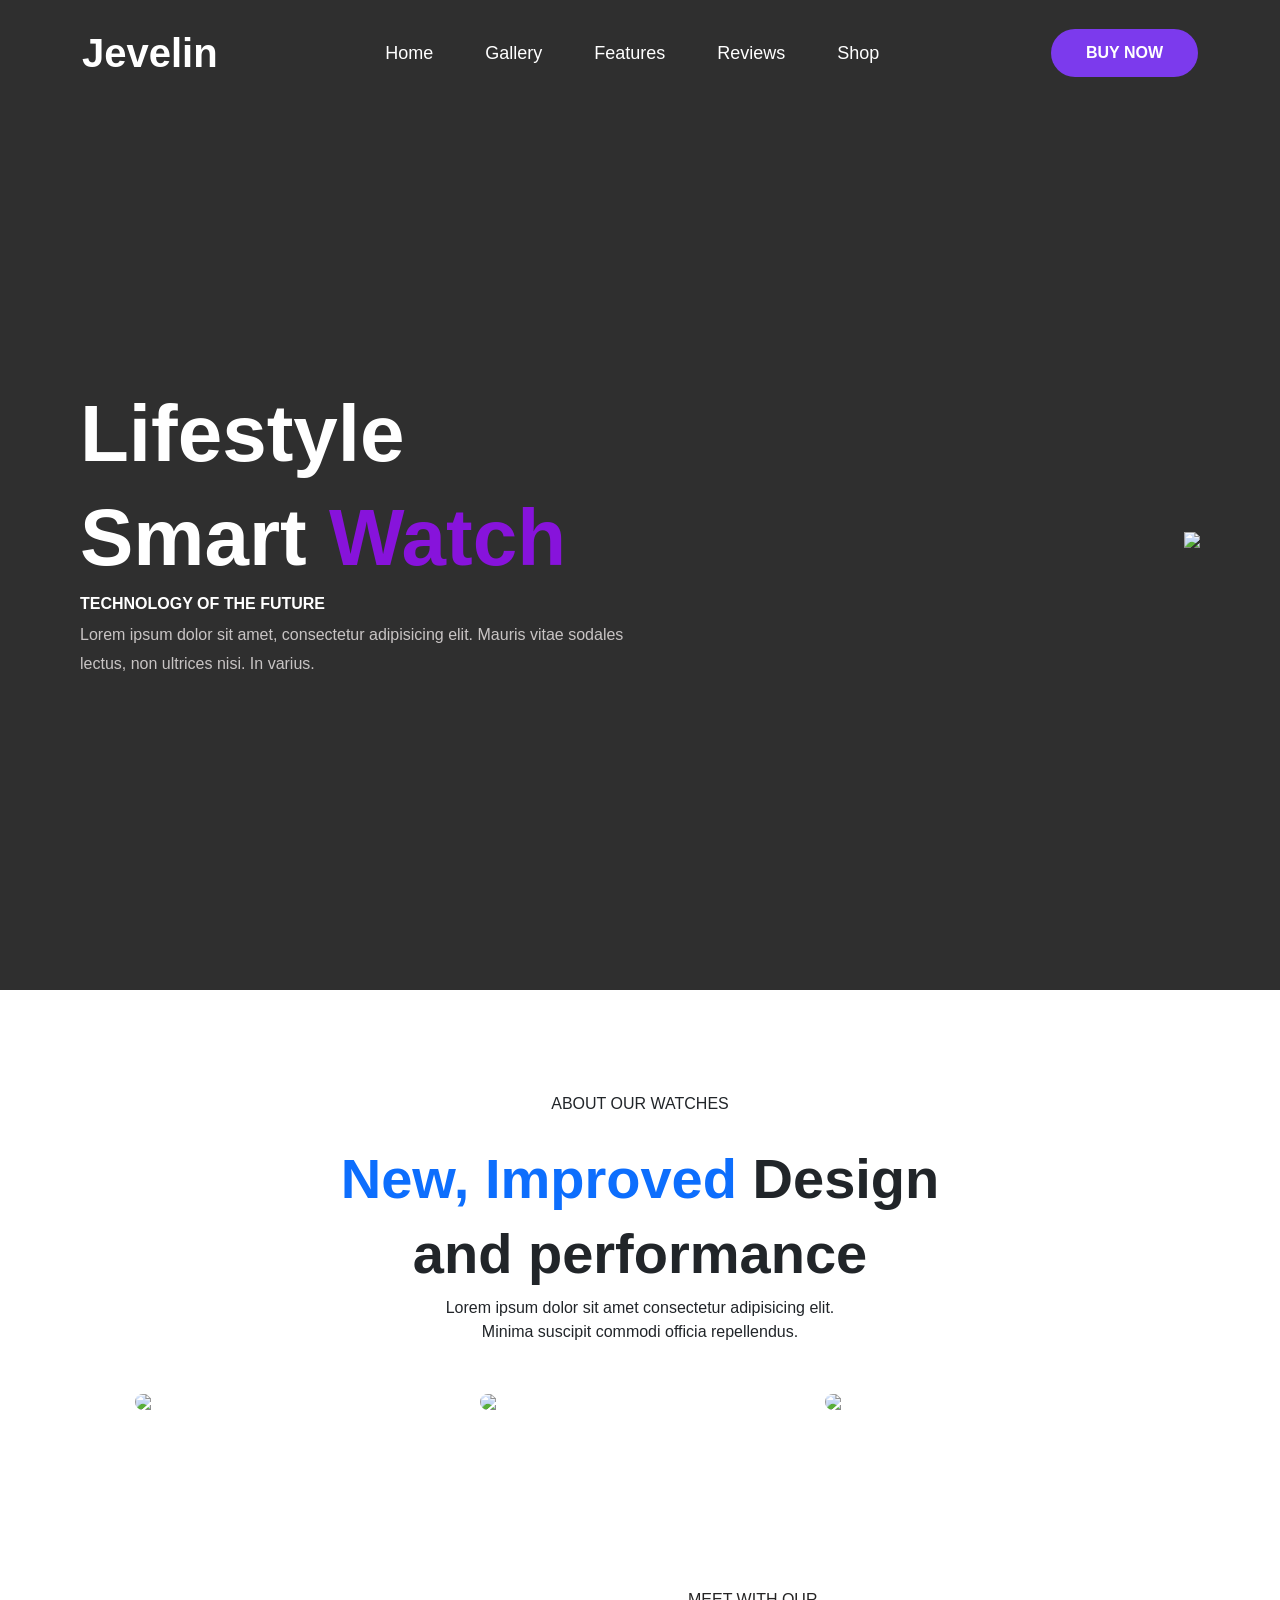
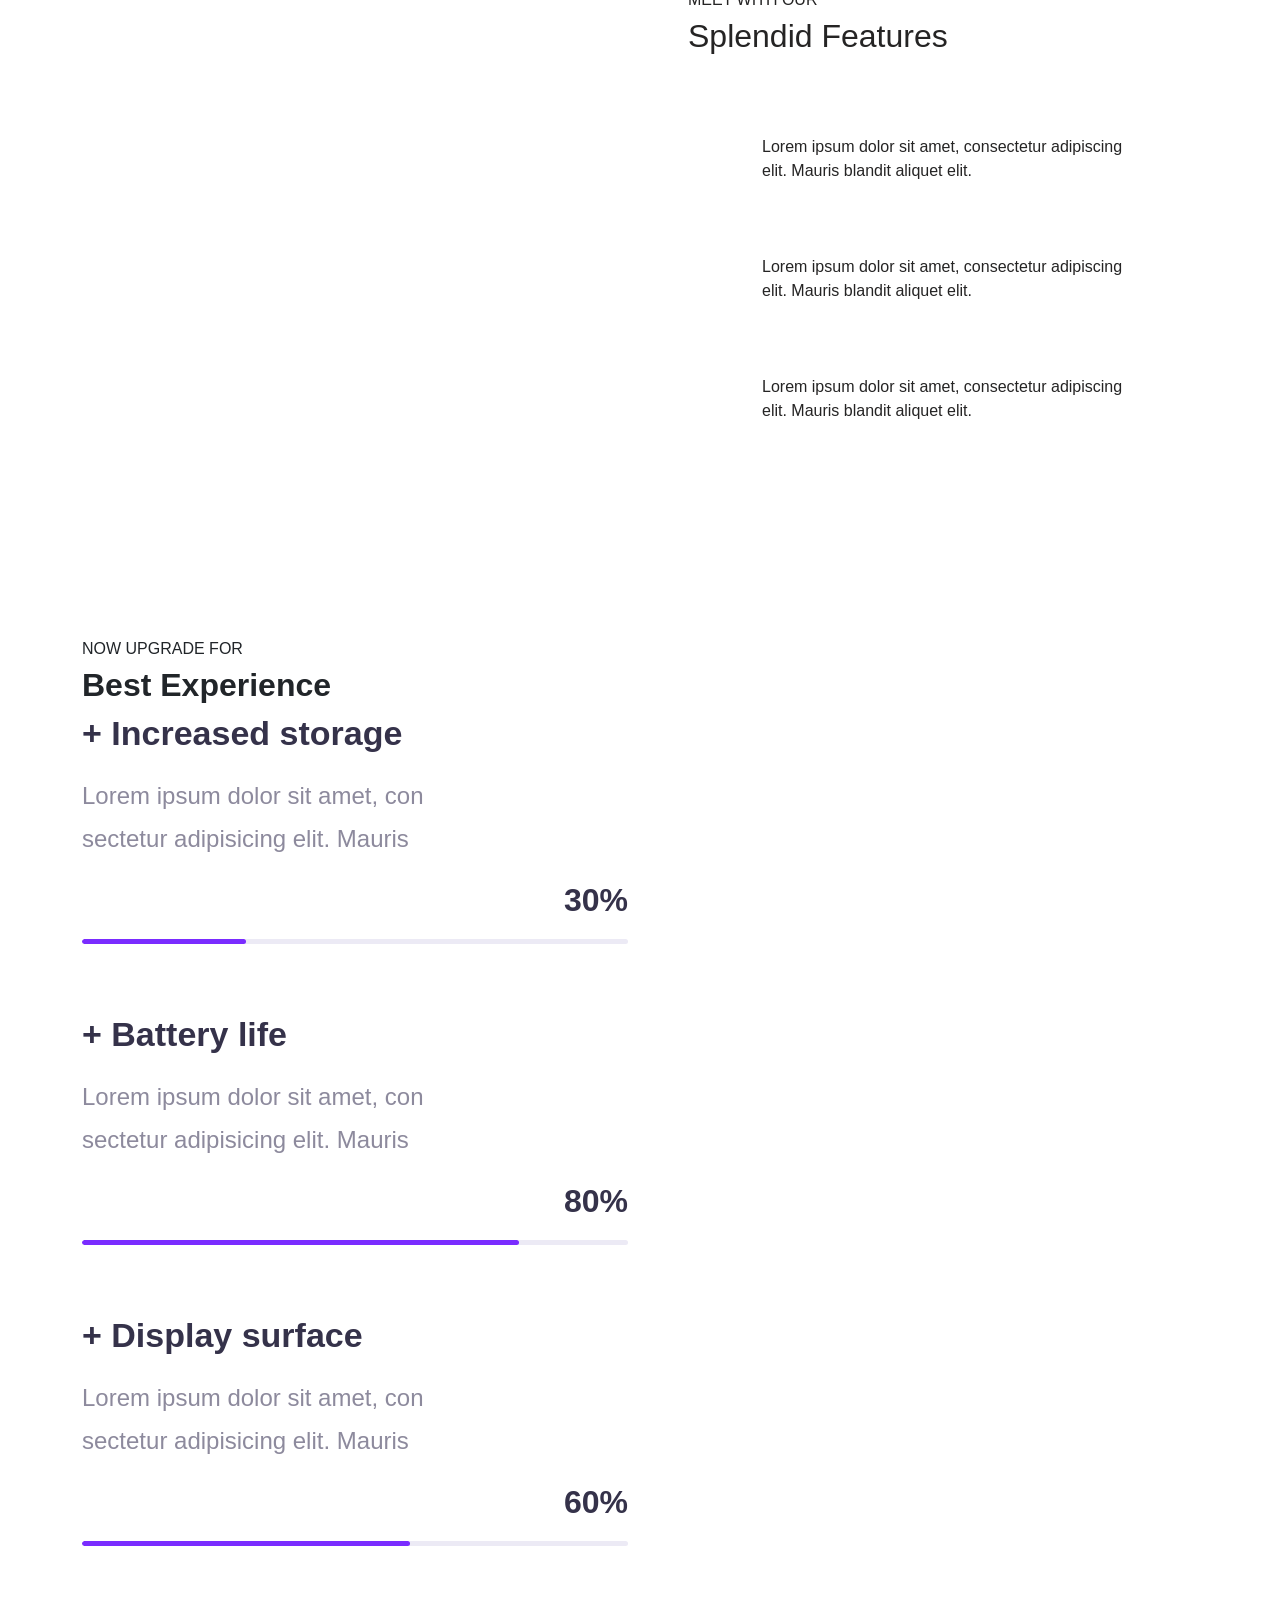
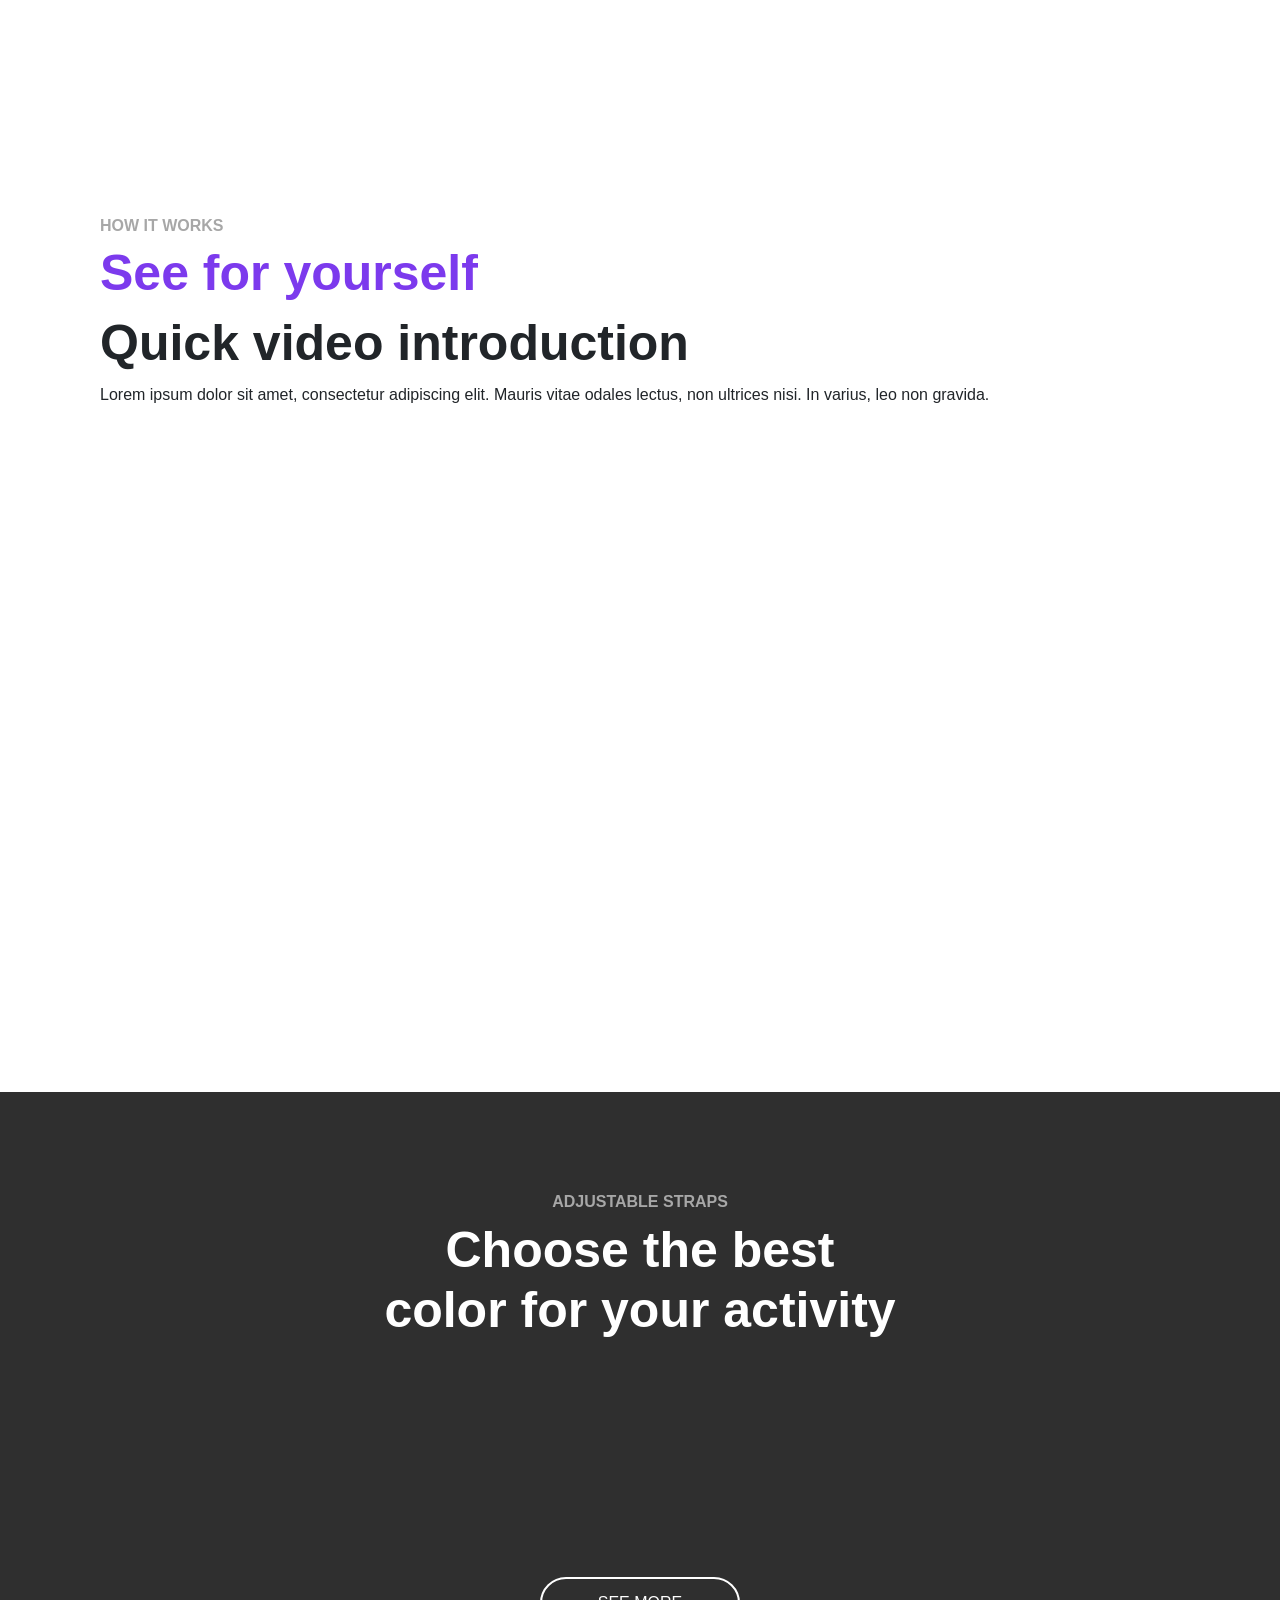
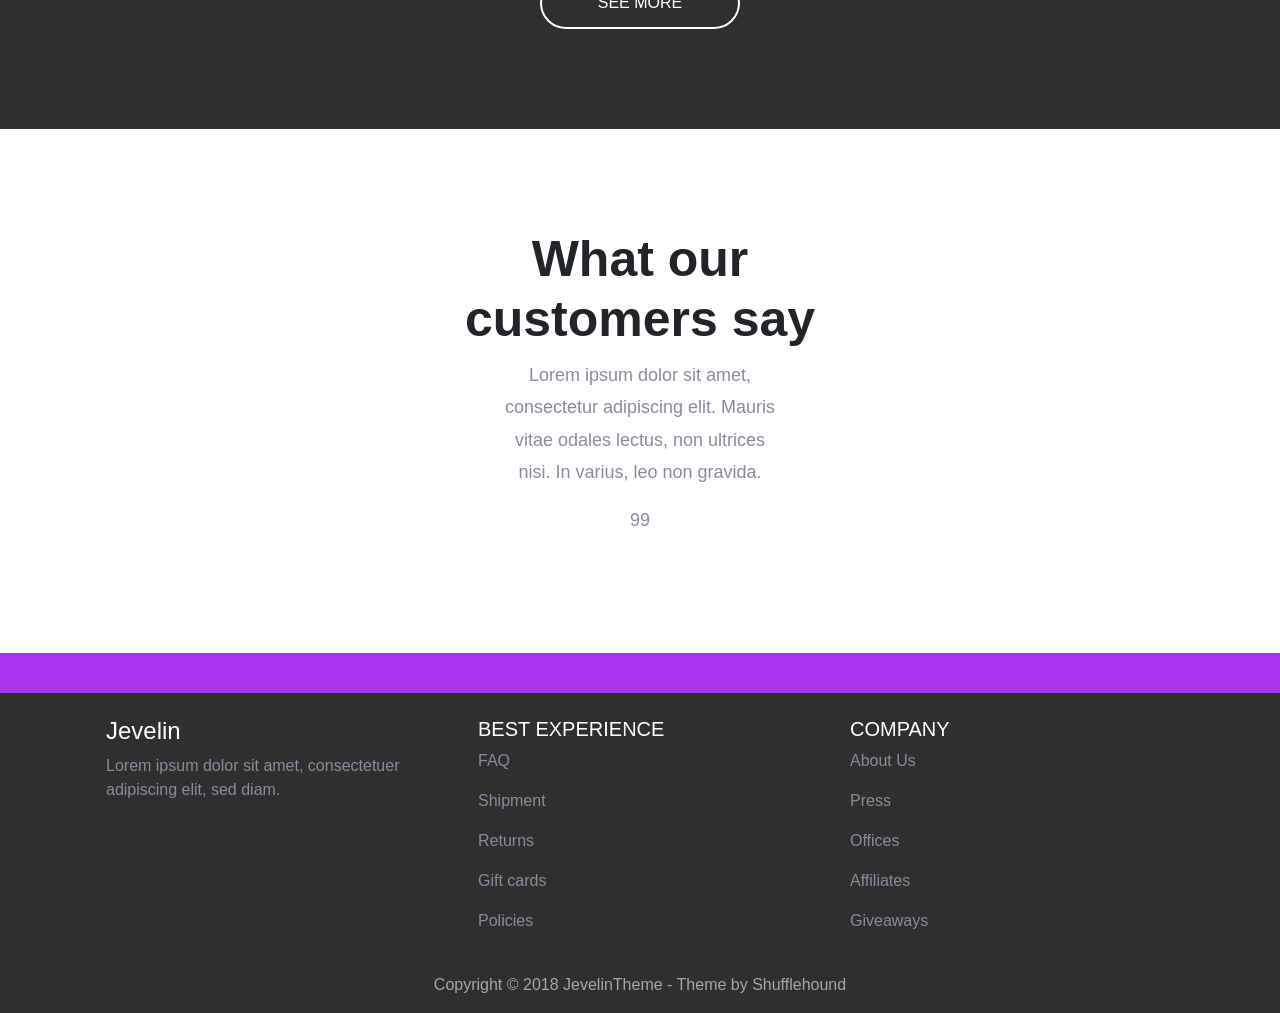
==== Project/index.html @ 43c5c4ba "Jevelin Smart Watch Webpage" ====
<!DOCTYPE html>
<html lang="en">
<head>
<meta charset="UTF-8">
<meta name="viewport" content="width=device-width, initial-scale=1.0">
<title>Jevelin Smart Watch</title>

<link href="https://cdn.jsdelivr.net/npm/bootstrap@5.0.2/dist/css/bootstrap.min.css" rel="stylesheet">
<link rel="stylesheet" href="https://cdnjs.cloudflare.com/ajax/libs/bootstrap-icons/1.13.1/font/bootstrap-icons.min.css"/><link href="https://googleapis.com" rel="stylesheet">
<link rel="stylesheet" href="https://cdnjs.cloudflare.com/ajax/libs/font-awesome/7.3.0/css/all.min.css" integrity="sha512-ApSLB1Pd3/bZN8fWB/RG9YhN/7bd9Hkf3AGaE2mPfebjrxagjuBtx2GcgdqIlJkUzwylBo61r9Xa9NmgBI0swA==" crossorigin="anonymous" referrerpolicy="no-referrer" />
<link href="https://unpkg.com/aos@2.3.1/dist/aos.css" rel="stylesheet">

<style>
*{
    margin:0;
    padding:0;
    box-sizing:border-box;
    font-family:Arial,sans-serif;
}

body{
    font-family:Arial,sans-serif;
    background:#2f2f2f;
    padding-top:90px;
}

.custom-navbar{
    position:fixed;
    top:0;
    left:0;
    width:100%;
    z-index:1000;
    background:#2f2f2f;
    padding:18px 70px;
}

.navbar-brand{
    color:#fff;
    font-size:40px;
    font-weight:bold;
}

.nav-link{
    color:#fff;
    margin:0 18px;
    font-size:18px;
}

.nav-link:hover{
    color:#8b5cf6;
}

.cart-icon{
    color:#fff;
    font-size:25px;
    margin-right:20px;
}

.buy-btn{
    border:none;
    color:#fff;
    padding:12px 35px;
    border-radius:40px;
    font-weight:bold;
    background:#7c3aed;
}

.s1{
    display:flex;
    justify-content:space-between;
    align-items:center;
    min-height:100vh;
    padding:0 80px;
    background:#2f2f2f;
    color:white;
}

.image{
    display:flex;
    justify-content:flex-end;
    align-items:center;
}

.image img{
    width:100%;
    max-width:600px;
    height:auto;
}

.s2{
    background:#fff;
    text-align:center;
    padding:80px 40px;
}

.gallery{
    display:flex;
    justify-content:center;
    gap:25px;
    margin-top:50px;
    flex-wrap:wrap;
}

.gallery img{
    width:320px;
    border-radius:15px;
    transition:.3s;
}

.gallery img:hover{
    transform:scale(1.05);
}

.s3{
    background:#fff;
    padding:100px 0;
    color:#252424;
}

.s3 .h5{
    color:#252424;
}

.feature-icon{
    font-size:35px;
    color:#7c3aed;
    min-width:50px;
}

.s4{
    background:#fff;
    padding:100px 0;
}

.feature{
    margin-bottom:70px;
}

.feature h3{
    font-size:34px;
    font-weight:700;
    color:#35324a;
    margin-bottom:20px;
}

.feature p{
    color:#8d8a9d;
    font-size:24px;
    line-height:1.8;
}

.percentage{
    text-align:right;
    font-size:32px;
    font-weight:700;
    color:#35324a;
    margin-bottom:15px;
}

.progress{
    width:100%;
    height:5px;
    background:#eceaf5;
    border-radius:10px;
}

.progress-fill{
    height:100%;
    background:#7a2cff;
    border-radius:10px;
}

.storage{
    width:30%;
}

.battery{
    width:80%;
}

.display{
    width:60%;
}

@media(max-width:992px){
    .s1{
        flex-direction:column;
        text-align:center;
        padding:50px 40px;
    }
}

.s5{
    background:#fff;
    padding:100px 100px;
}

.s5 h1{
    margin-bottom:10px;
    font-weight:800;
    font-size:50px;
}

.s6{
    padding:100px 100px;
    text-align:center;
}

.s6 h1{
    margin-bottom:10px;
    font-weight:800;
    font-size:50px;
    color:white;
}

.s6 .card{
    padding:20px;
    background:#252424;
}

.s6 .card h4{
    margin-bottom:10px;
    font-weight:800;
    font-size:30px;
}

.s6 .card img{
    width:100%;
    max-width:300px;
    height:auto;
    border-radius:15px;
}

.s6 button{
    border: 2px solid white;
    background:transparent;
    color:white;
    padding:12px 35px;
    border-radius:40px;
    width:200px;
}

.s6 button:hover{
    color:#767474;
    border-color:#767474;
}

.s7{
    background:#fff;
    padding:100px 100px;
}

.s7 h1{
    margin-bottom:10px;
    font-weight:800;
    font-size:50px;
    text-align:center;  
}

.s7 p{
    text-align:center;
    color:#8d8a9d;
    font-size:18px;
    padding:0 400px;
    line-height:1.8;
}

.s8{
    background:#a836ee;
}

.s8 .fa-brands{
    padding:20px;
    color:#ddb8f4;
    font-size:30px;
    margin:0 20px;
}

.s9 h4,h5{
    color:white;
}

.s9 p{
    color:#8d8a9d;
}

</style>
</head>
<body>

<nav class="navbar navbar-expand-lg custom-navbar ">
<div class="container-fluid">
<a class="navbar-brand" href="#">Jevelin</a>

<button class="navbar-toggler bg-light" data-bs-toggle="collapse" data-bs-target="#menu">
<span class="navbar-toggler-icon"></span>
</button>

<div class="collapse navbar-collapse" id="menu">
<ul class="navbar-nav mx-auto">
<li class="nav-item"><a class="nav-link" href="#">Home</a></li>
<li class="nav-item"><a class="nav-link" href="#">Gallery</a></li>
<li class="nav-item"><a class="nav-link" href="#">Features</a></li>
<li class="nav-item"><a class="nav-link" href="#">Reviews</a></li>
<li class="nav-item"><a class="nav-link" href="#">Shop</a></li>
</ul>

<div class="d-flex align-items-center">
<i class="bi bi-cart cart-icon"></i>
<button class="buy-btn">BUY NOW</button>
</div>
</div>
</div>
</nav>

<section class="s1">

<div data-aos="fade-right"data-aos-easing="ease-out-cubic"
     data-aos-duration="2000">
<h1 class="display-1 fw-bold">Lifestyle</h1>
<h1 class="display-1 fw-bold">Smart <span style="color:rgb(135, 19, 219);">Watch</span></h1>

<h6 class="fw-bold">TECHNOLOGY OF THE FUTURE</h6>

<p class="w-75" style="color: #c8c4c4;line-height: 1.8;">
Lorem ipsum dolor sit amet, consectetur adipisicing elit.
Mauris vitae sodales lectus, non ultrices nisi. In varius.
</p>
</div>

<div class="image" data-aos="fade-left" data-aos-easing="ease-out-cubic"
     data-aos-duration="2000">
<img src="https://jevelin.shufflehound.com/single-product/wp-content/uploads/sites/29/2018/03/Vector-Smart-Object-copy-3.png">
</div>

</section>

<section class="s2" data-aos="fade-up">

<h6 class="p-4">ABOUT OUR WATCHES</h6>

<h2 class="display-4 fw-bold">
<span class="text-primary">New, Improved</span> Design
</h2>

<h2 class="display-4 fw-bold">and performance</h2>

<p>
Lorem ipsum dolor sit amet consectetur adipisicing elit.
<br>
Minima suscipit commodi officia repellendus.
</p>

<div class="gallery">

<img src="https://jevelin.shufflehound.com/single-product/wp-content/uploads/sites/29/2018/03/gallery6.jpg">

<img src="https://jevelin.shufflehound.com/single-product/wp-content/uploads/sites/29/2018/03/gallery5.jpg">

<img src="https://jevelin.shufflehound.com/single-product/wp-content/uploads/sites/29/2018/03/gallery7.jpg">

</div>

</section>
<section class="s3">
    <div class="container">
        <div class="row align-items-center gx-5">

            
            <div class="col-lg-6 text-center mb-5 mb-lg-0" data-aos="flip-up" data-aos-easing="ease-out-cubic"
     data-aos-duration="2000">
                <img src="https://jevelin.shufflehound.com/single-product/wp-content/uploads/sites/29/2018/03/Replace-screen-inside-this-SO3-1.jpg"
                    class="img-fluid" alt="">
            </div>

            
            <div class="col-lg-6 ps-lg-5 text-start">

                <h6 class="text-uppercase">MEET WITH OUR</h6>
                <h2 class="mb-5">Splendid Features</h2>

                
                <div class="d-flex mb-4">
                    <i class="bi bi-mic feature-icon"></i>

                    <div class="ms-4">
                        <h5>Voice Recognition</h5>
                        <p>
                            Lorem ipsum dolor sit amet, consectetur adipiscing  <br>
                            elit. Mauris blandit aliquet elit.
                        </p>
                    </div>
                </div>

                
                <div class="d-flex mb-4">
                    <i class="bi bi-phone feature-icon"></i>

                    <div class="ms-4">
                        <h5>Connect with your phone</h5>
                        <p>
                            Lorem ipsum dolor sit amet, consectetur adipiscing <br>elit.
                            Mauris blandit aliquet elit.
                        </p>
                    </div>
                </div>

                
                <div class="d-flex">
                    <i class="bi bi-rss feature-icon"></i>

                    <div class="ms-4">
                        <h5>Any task at hand</h5>
                        <p>
                            Lorem ipsum dolor sit amet, consectetur adipiscing <br>elit.
                            Mauris blandit aliquet elit.
                        </p>
                    </div>
                </div>

            </div>

        </div>
    </div>
</section>

<section class="s4 ">
    <div class="container">
        <div class="row align-items-center">

            <!-- Left Side -->
            <div class="col-lg-6">

                <h6>NOW UPGRADE FOR</h6>
                <h2 class="fw-bold">Best Experience</h2>

                <div class="feature">
                    <h3>+ Increased storage</h3>

                    <p>
                        Lorem ipsum dolor sit amet, con<br>
                        sectetur adipisicing elit. Mauris
                    </p>

                    <div class="percentage">30%</div>

                    <div class="progress">
                        <div class="progress-fill storage"></div>
                    </div>
                </div>

                <div class="feature">
                    <h3>+ Battery life</h3>

                    <p>
                        Lorem ipsum dolor sit amet, con<br>
                        sectetur adipisicing elit. Mauris
                    </p>

                    <div class="percentage">80%</div>

                    <div class="progress">
                        <div class="progress-fill battery"></div>
                    </div>
                </div>

                <div class="feature">
                    <h3>+ Display surface</h3>

                    <p>
                        Lorem ipsum dolor sit amet, con<br>
                        sectetur adipisicing elit. Mauris
                    </p>

                    <div class="percentage">60%</div>

                    <div class="progress">
                        <div class="progress-fill display"></div>
                    </div>
                </div>

            </div>

            <div class="col-lg-6 text-end"data-aos="flip-up" data-aos-easing="ease-out-cubic" data-aos-duration="2000">
                <img src="https://jevelin.shufflehound.com/single-product/wp-content/uploads/sites/29/2018/03/Group-811211112-copy-71-1.jpg"
                     class="img-fluid"
                     alt="">
            </div>

        </div>
    </div>
</section>


<section class="s5">
    <h6 class="fw-bold" style="color:rgb(167, 167, 167);">HOW IT WORKS</h6>
    <h1><span style="color: #7c3aed;">See for yourself</span></h1>
    <h1>Quick video introduction</h1>
    <p>Lorem ipsum dolor sit amet, consectetur adipiscing elit. Mauris vitae odales lectus, non ultrices nisi. In varius, leo non gravida.</p>
    <div class="text-center">
        <iframe width="1000" height="562" src="https://www.youtube.com/embed/g4n2yVPnQzs" title="Jevelin Theme - Getting Started (under 2 minutes)" frameborder="0" allow="accelerometer; autoplay; clipboard-write; encrypted-media; gyroscope; picture-in-picture; web-share" referrerpolicy="strict-origin-when-cross-origin" allowfullscreen></iframe>
    </div>
</section>

<section class="s6">
    <div class="container">
        <div class="row">
            <h6 class="fw-bold" style="color:rgb(167, 167, 167);">ADJUSTABLE STRAPS</h6>
            <h1>Choose the best<br>color for your activity</h1>
            <div class="d-flex justify-content-center flex-wrap gap-4 mt-5">
            <div class="card" data-aos="flip-left"
     data-aos-easing="ease-out-cubic"
     data-aos-duration="2000">
                <h6 style="color:white;">WRIST BAND</h6>
                <h4><span style="color: #3aedab;">Mint Green</span></h4>
                <img src="https://jevelin.shufflehound.com/single-product/wp-content/uploads/sites/29/2018/03/Watch5.jpg">
            </div>

            <div class="card" data-aos="flip-left"
     data-aos-easing="ease-out-cubic"
     data-aos-duration="2000">
                <h6 style="color:white;">WRIST BAND</h6>
                <h4><span style="color: #ab3aed;">Purple Berry</span></h4>
                <img src="https://jevelin.shufflehound.com/single-product/wp-content/uploads/sites/29/2018/03/Watch2-768x917.jpg">
            </div>

            <div class="card" data-aos="flip-left"
     data-aos-easing="ease-out-cubic"
     data-aos-duration="2000">
                <h6 style="color:white;">WRIST BAND</h6>
                <h4><span style="color: #3aedab;">Golden Sunset</span></h4>
                <img src="https://jevelin.shufflehound.com/single-product/wp-content/uploads/sites/29/2018/03/Watch6.jpg">
            </div>
            </div>
        </div>
    </div>
    <button class="mt-5">SEE MORE</button>
</section>

<section class="s7">
    <div class="container">
        <div class="row">
            <h1>What our<br>customers say</h1>
            <p>Lorem ipsum dolor sit amet, consectetur adipiscing elit. Mauris vitae odales lectus, non ultrices nisi. In varius, leo non gravida.</p>
            <p>99</p>
        </div>
    </div>
</section>

<section class="s8">
    <div class="container">
        <div class="row">
            <div class="d-flex justify-content-center mr-5 ml-5">
                <i class="fa-brands fa-youtube"></i>
                <i class="fa-brands fa-twitter"></i>
                <i class="fa-brands fa-facebook"></i>
                <i class="fa-brands fa-instagram"></i>
            </div>
        </div>
    </div>
</section>

<section class="s9">
    <div class="container">
        <div class="row">
            <div class="d-flex justify-content-center mr-5 ml-5">
                <div class="col-lg-4 col-md-6 col-sm-12 p-4">
                <h4>Jevelin</h4>
                <p>Lorem ipsum dolor sit amet, consectetuer adipiscing elit, sed diam.</p>
                </div>

                <div class="col-lg-4 col-md-6 col-sm-12 p-4">
                    <h5>BEST EXPERIENCE</h5>
                    <p>FAQ</p>
                    <p>Shipment</p>
                    <p>Returns</p>
                    <p>Gift cards</p>
                    <p>Policies</p>
                </div>

                <div class="col-lg-4 col-md-6 col-sm-12 p-4">
                    <h5>COMPANY</h5>
                    <p>About Us</p>
                    <p>Press</p>
                    <p>Offices</p>
                    <p>Affiliates</p>
                    <p>Giveaways</p>
                </div>

            </div>
            <div class="d-flex justify-content-center mr-5 ml-5">
                <p style="color:rgb(167, 167, 167);">Copyright © 2018 JevelinTheme - Theme by Shufflehound</p>
            </div>
        </div>
    </div>

<script src="https://cdn.jsdelivr.net/npm/bootstrap@5.0.2/dist/js/bootstrap.bundle.min.js"></script>
<script src="https://unpkg.com/aos@2.3.1/dist/aos.js"></script>
<script>
    AOS.init();
</script>

</body>
</html>
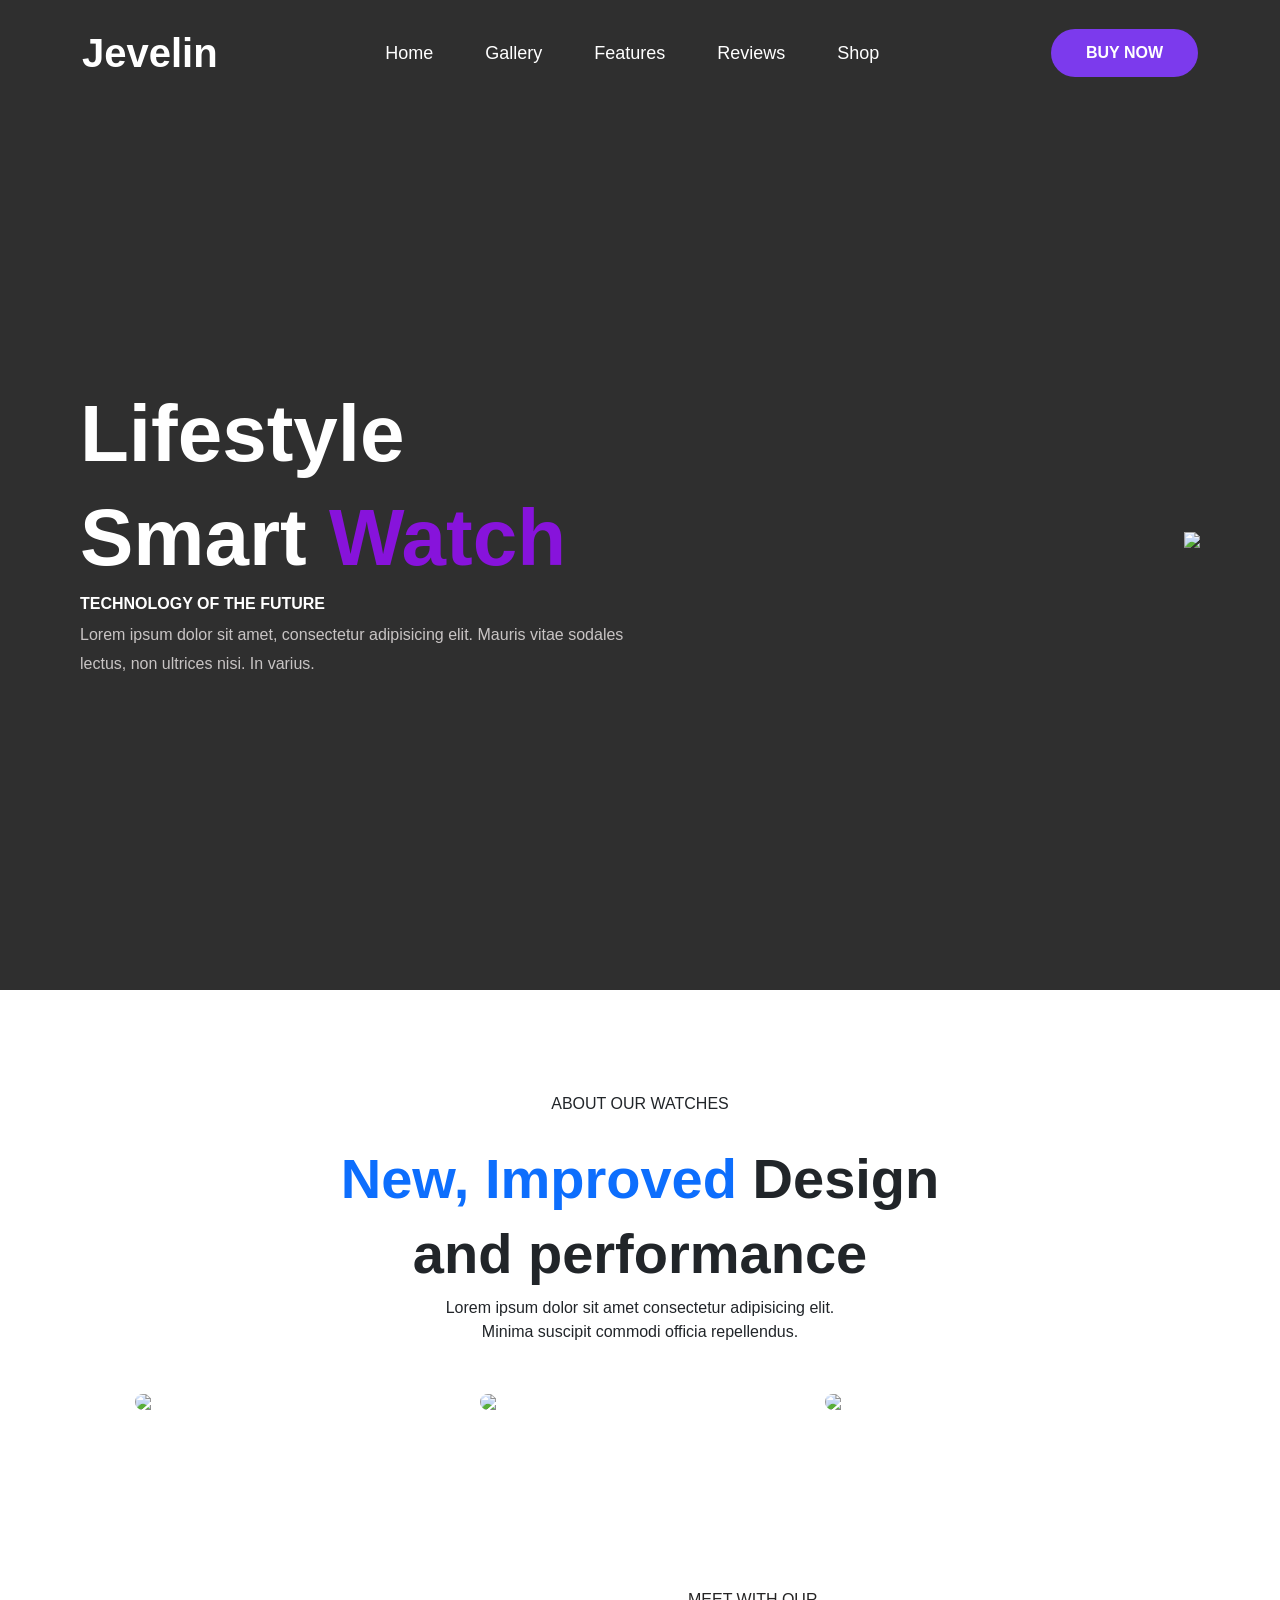
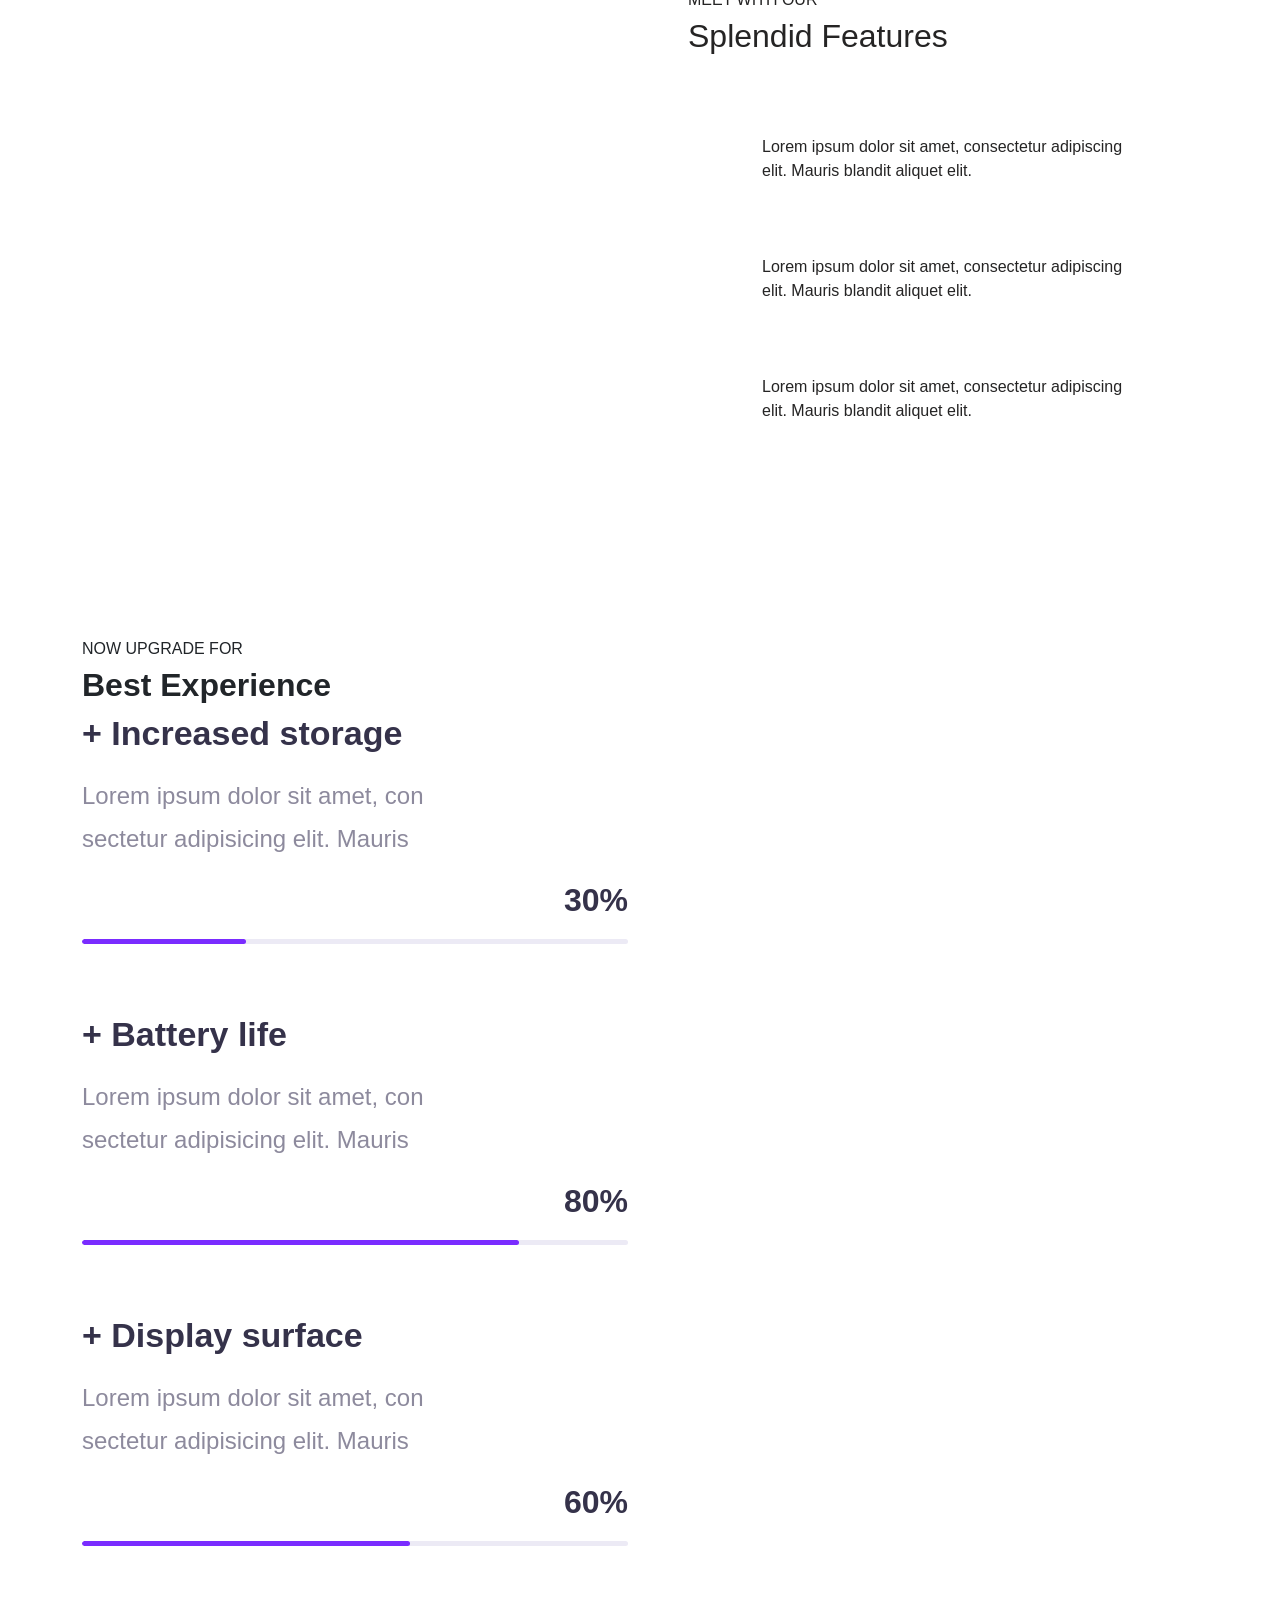
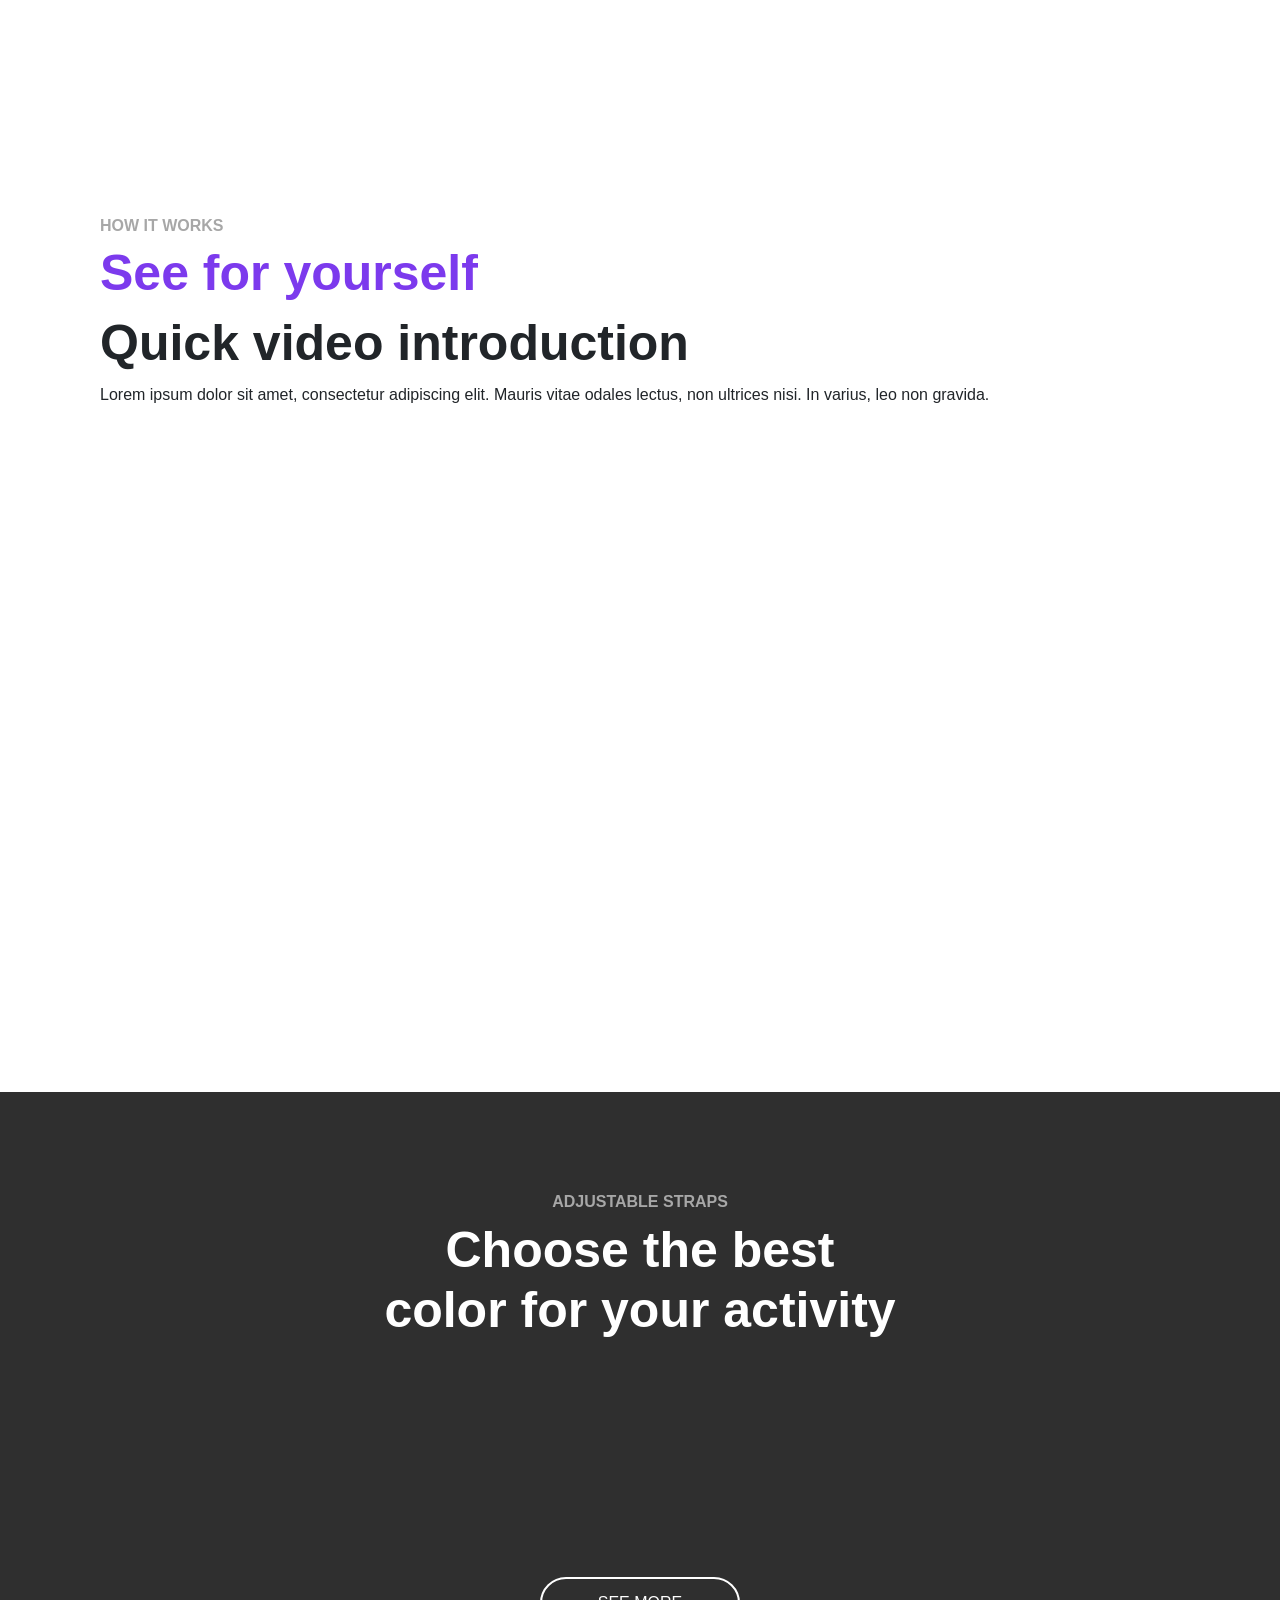
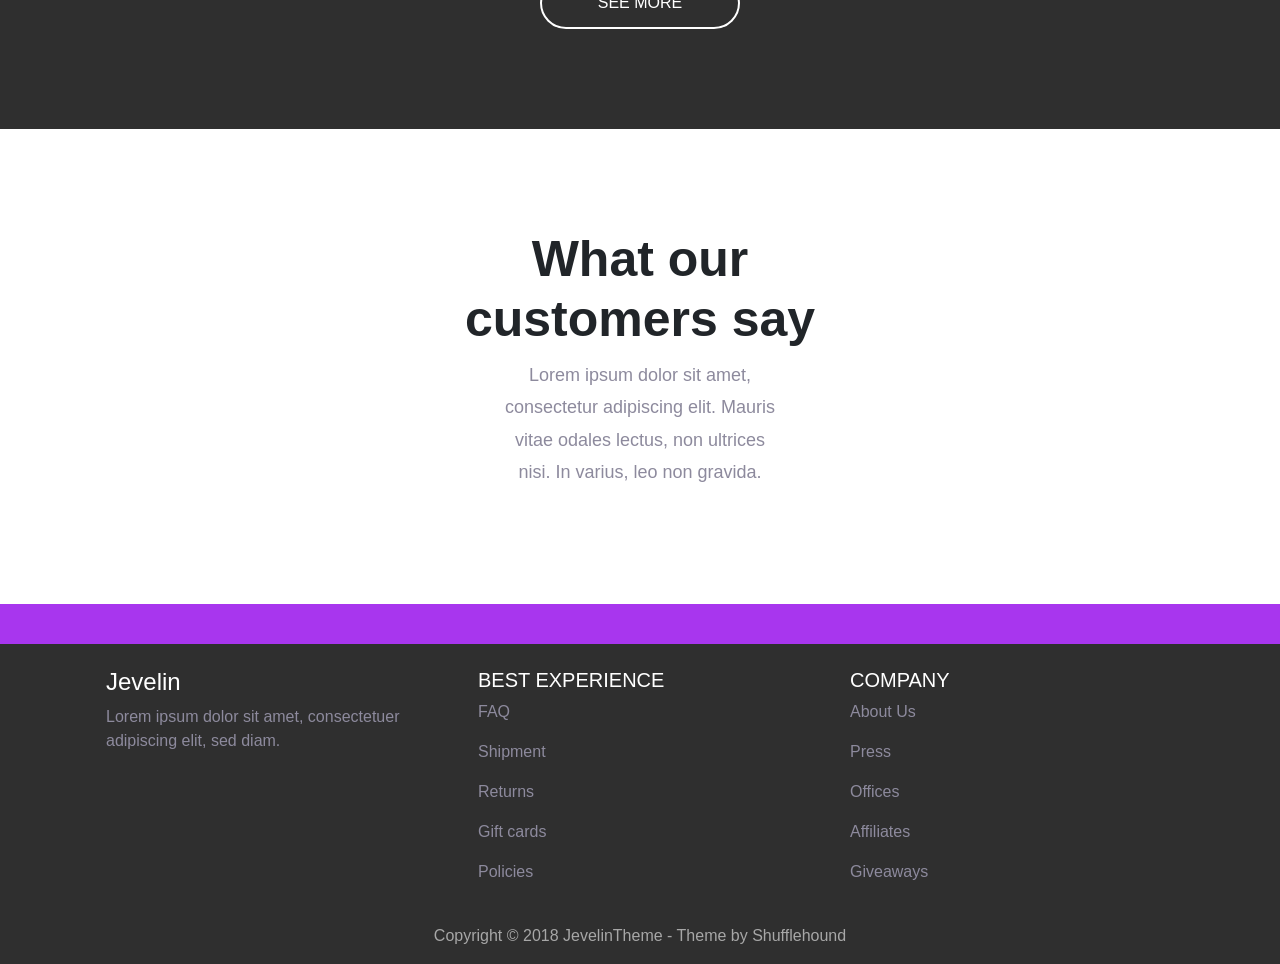
==== commit e2bd028c: "Jevelin Smart Watch Webpage" ====
--- a/Project/index.html
+++ b/Project/index.html
@@ -542,7 +542,6 @@
         <div class="row">
             <h1>What our<br>customers say</h1>
             <p>Lorem ipsum dolor sit amet, consectetur adipiscing elit. Mauris vitae odales lectus, non ultrices nisi. In varius, leo non gravida.</p>
-            <p>99</p>
         </div>
     </div>
 </section>
